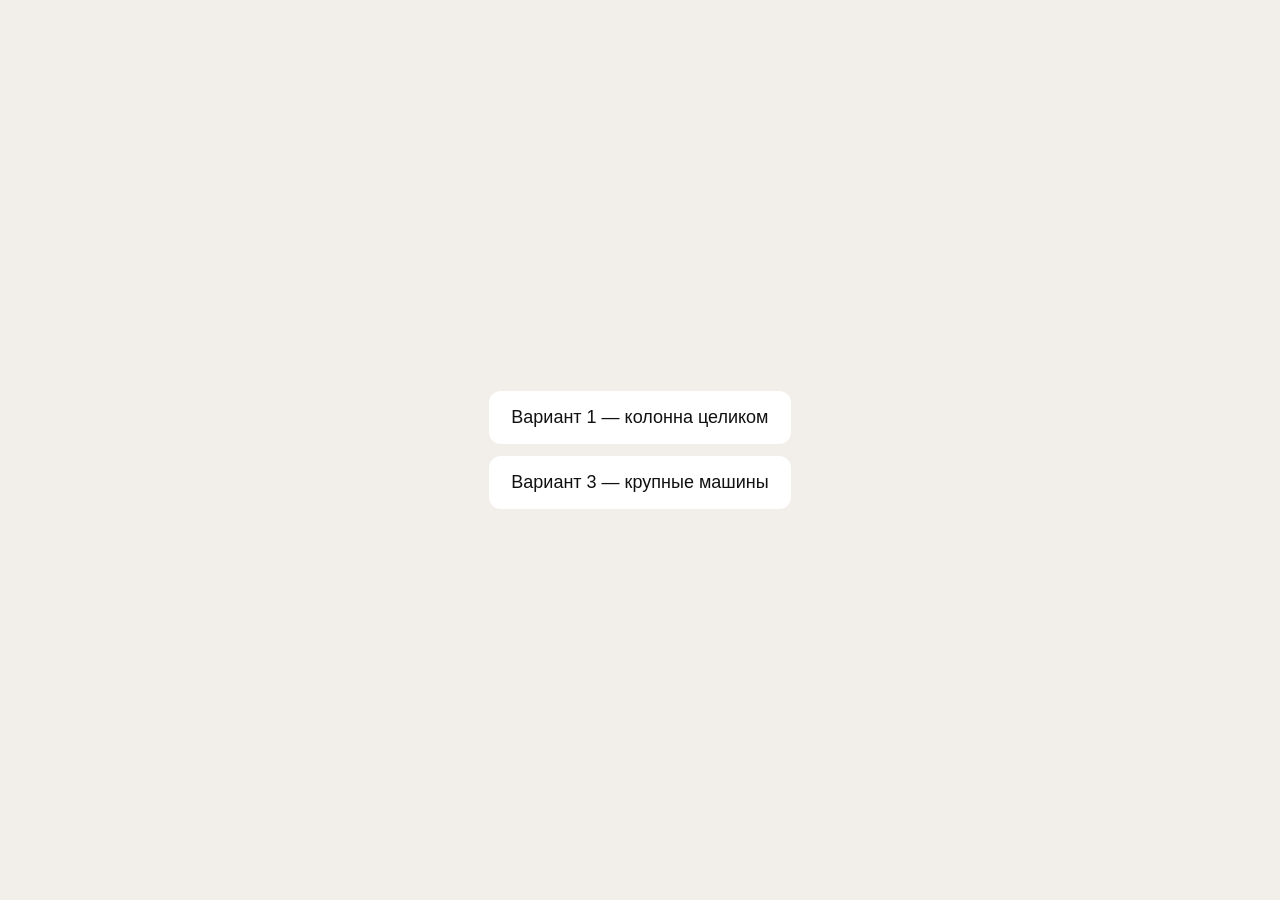
==== Haier/Banners/KolonnaBanner/index.html @ 34779459 "Вариант 3: три соединителя, гусеница 0.08, стрелки, стартовая страница Co-Authored-By: Claude Opus 5" ====
<!doctype html>
<html lang="ru">
<head>
<meta charset="utf-8">
<meta name="viewport" content="width=device-width, initial-scale=1">
<meta name="robots" content="noindex, nofollow">
<title>Haier — баннер колонны</title>
<style>
  body { margin: 0; min-height: 100vh; display: flex; align-items: center; justify-content: center; background: #f2efeb; font: 18px/1.4 Arial, sans-serif; color: #111; }
  main { display: flex; flex-direction: column; gap: 12px; }
  a { display: block; padding: 14px 22px; border-radius: 12px; background: #fff; color: #111; text-decoration: none; }
  a:hover { background: #22b0f3; color: #fff; }
</style>
</head>
<body>
<main>
  <a href="v1/">Вариант 1 — колонна целиком</a>
  <a href="v3/">Вариант 3 — крупные машины</a>
</main>
</body>
</html>
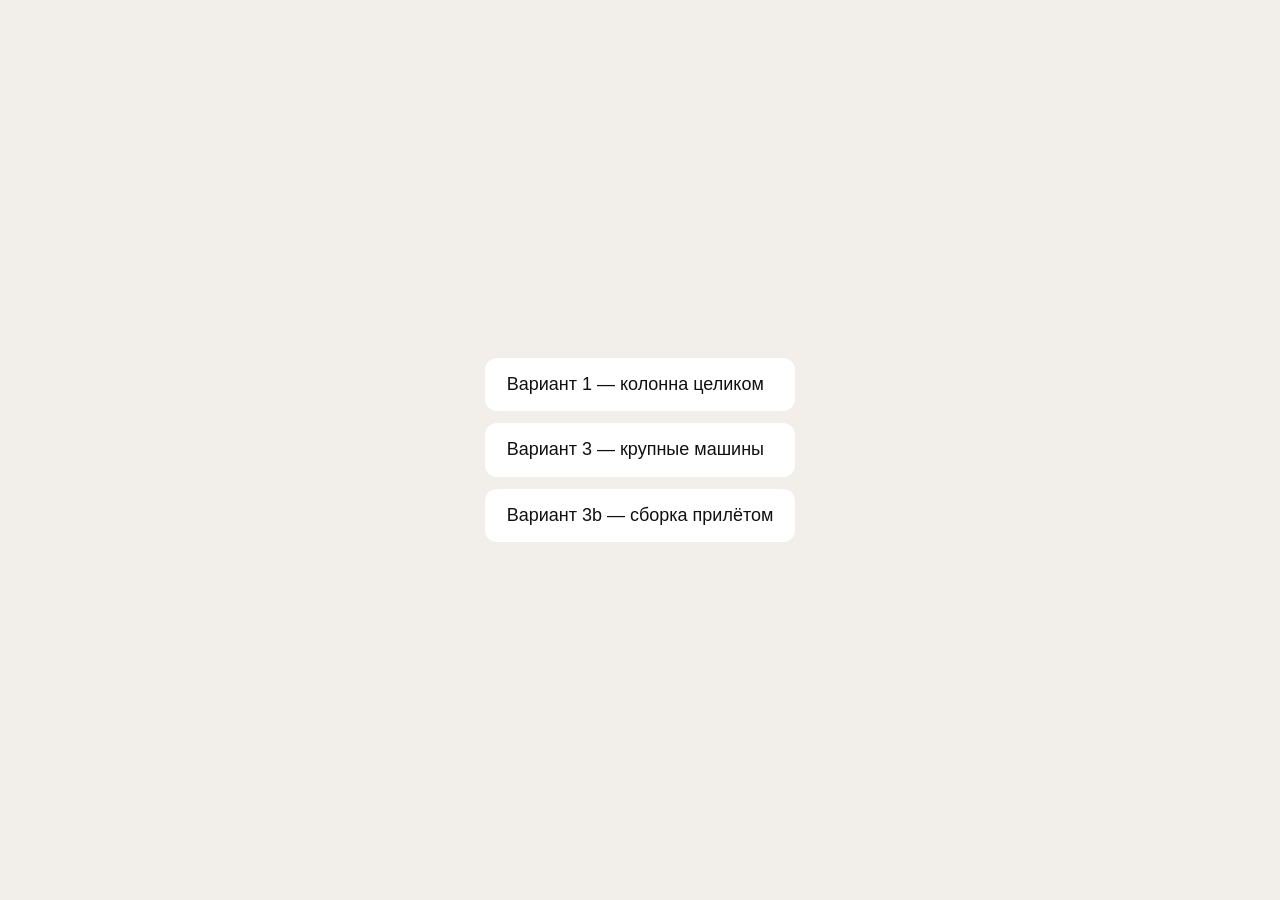
==== commit 088c3975: "Вариант 3: соединитель между машинами, смена Out Quart; вариант 3b Co-Authored-By: Claude Opus 5.5 <" ====
--- a/Haier/Banners/KolonnaBanner/index.html
+++ b/Haier/Banners/KolonnaBanner/index.html
@@ -16,6 +16,7 @@
 <main>
   <a href="v1/">Вариант 1 — колонна целиком</a>
   <a href="v3/">Вариант 3 — крупные машины</a>
+  <a href="v3/v3b.html">Вариант 3b — сборка прилётом</a>
 </main>
 </body>
 </html>
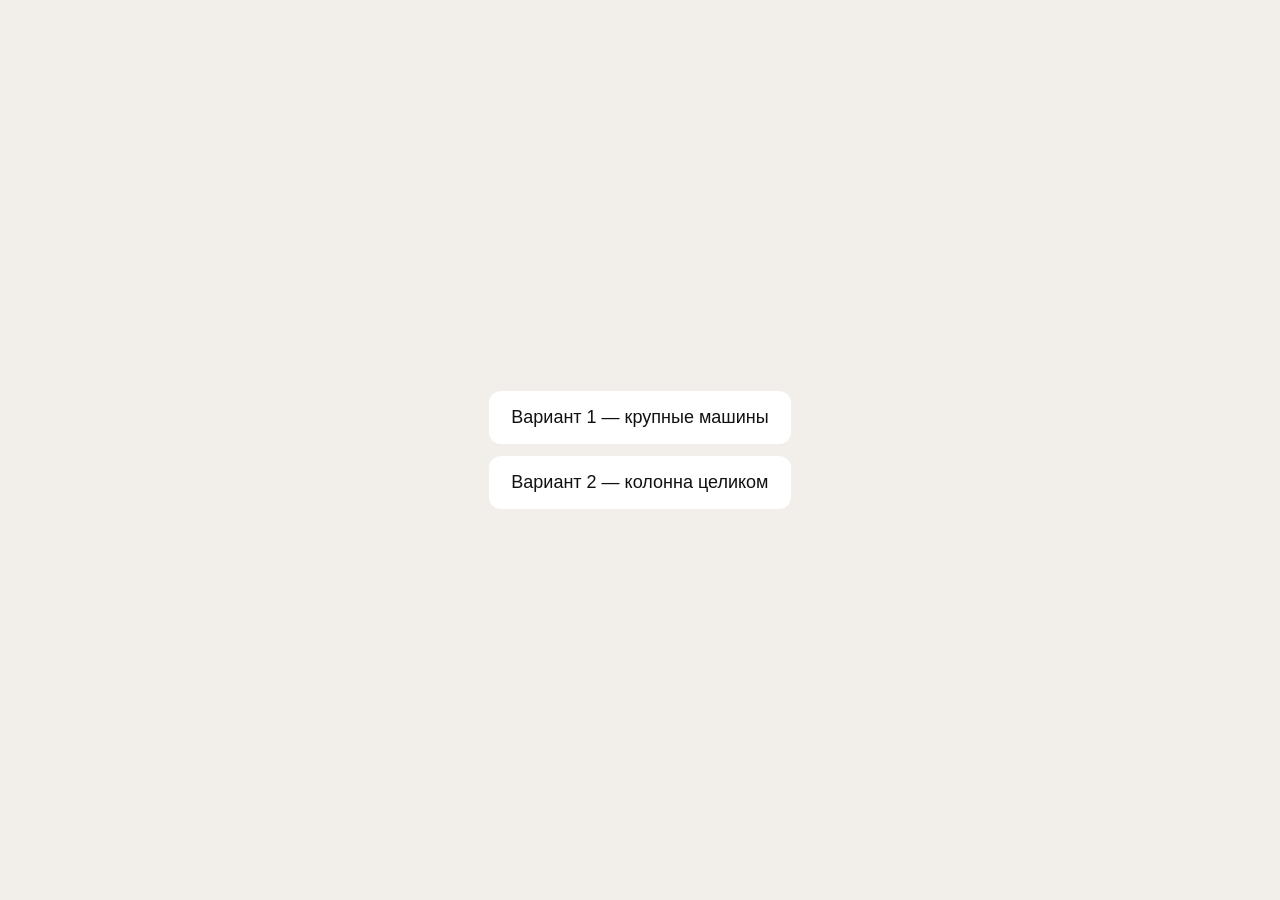
==== commit 0d32b549: "Переименование: v1 — крупные машины (бывший 3b), v2 — колонна целиком Co-Authored-By: Claude Opus 5." ====
--- a/Haier/Banners/KolonnaBanner/index.html
+++ b/Haier/Banners/KolonnaBanner/index.html
@@ -14,9 +14,8 @@
 </head>
 <body>
 <main>
-  <a href="v1/">Вариант 1 — колонна целиком</a>
-  <a href="v3/">Вариант 3 — крупные машины</a>
-  <a href="v3/v3b.html">Вариант 3b — сборка прилётом</a>
+  <a href="v1/">Вариант 1 — крупные машины</a>
+  <a href="v2/">Вариант 2 — колонна целиком</a>
 </main>
 </body>
 </html>
